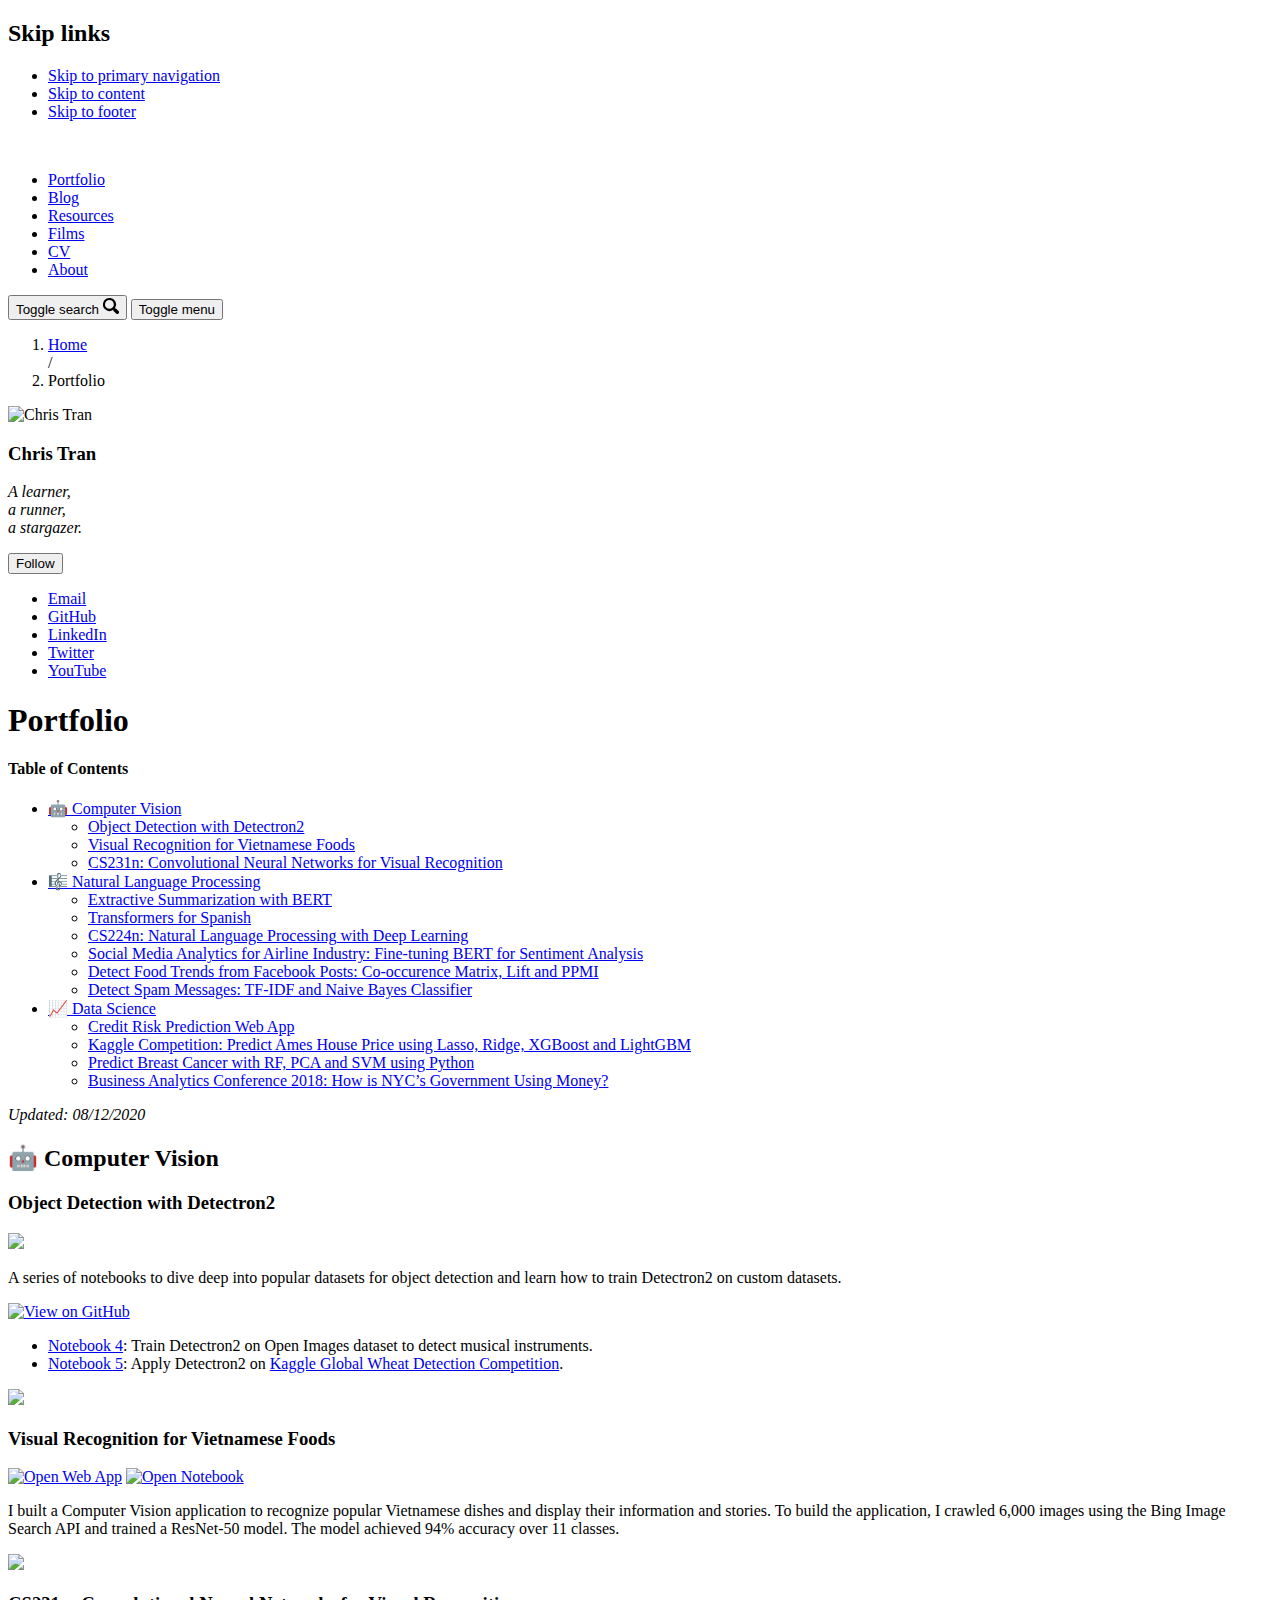
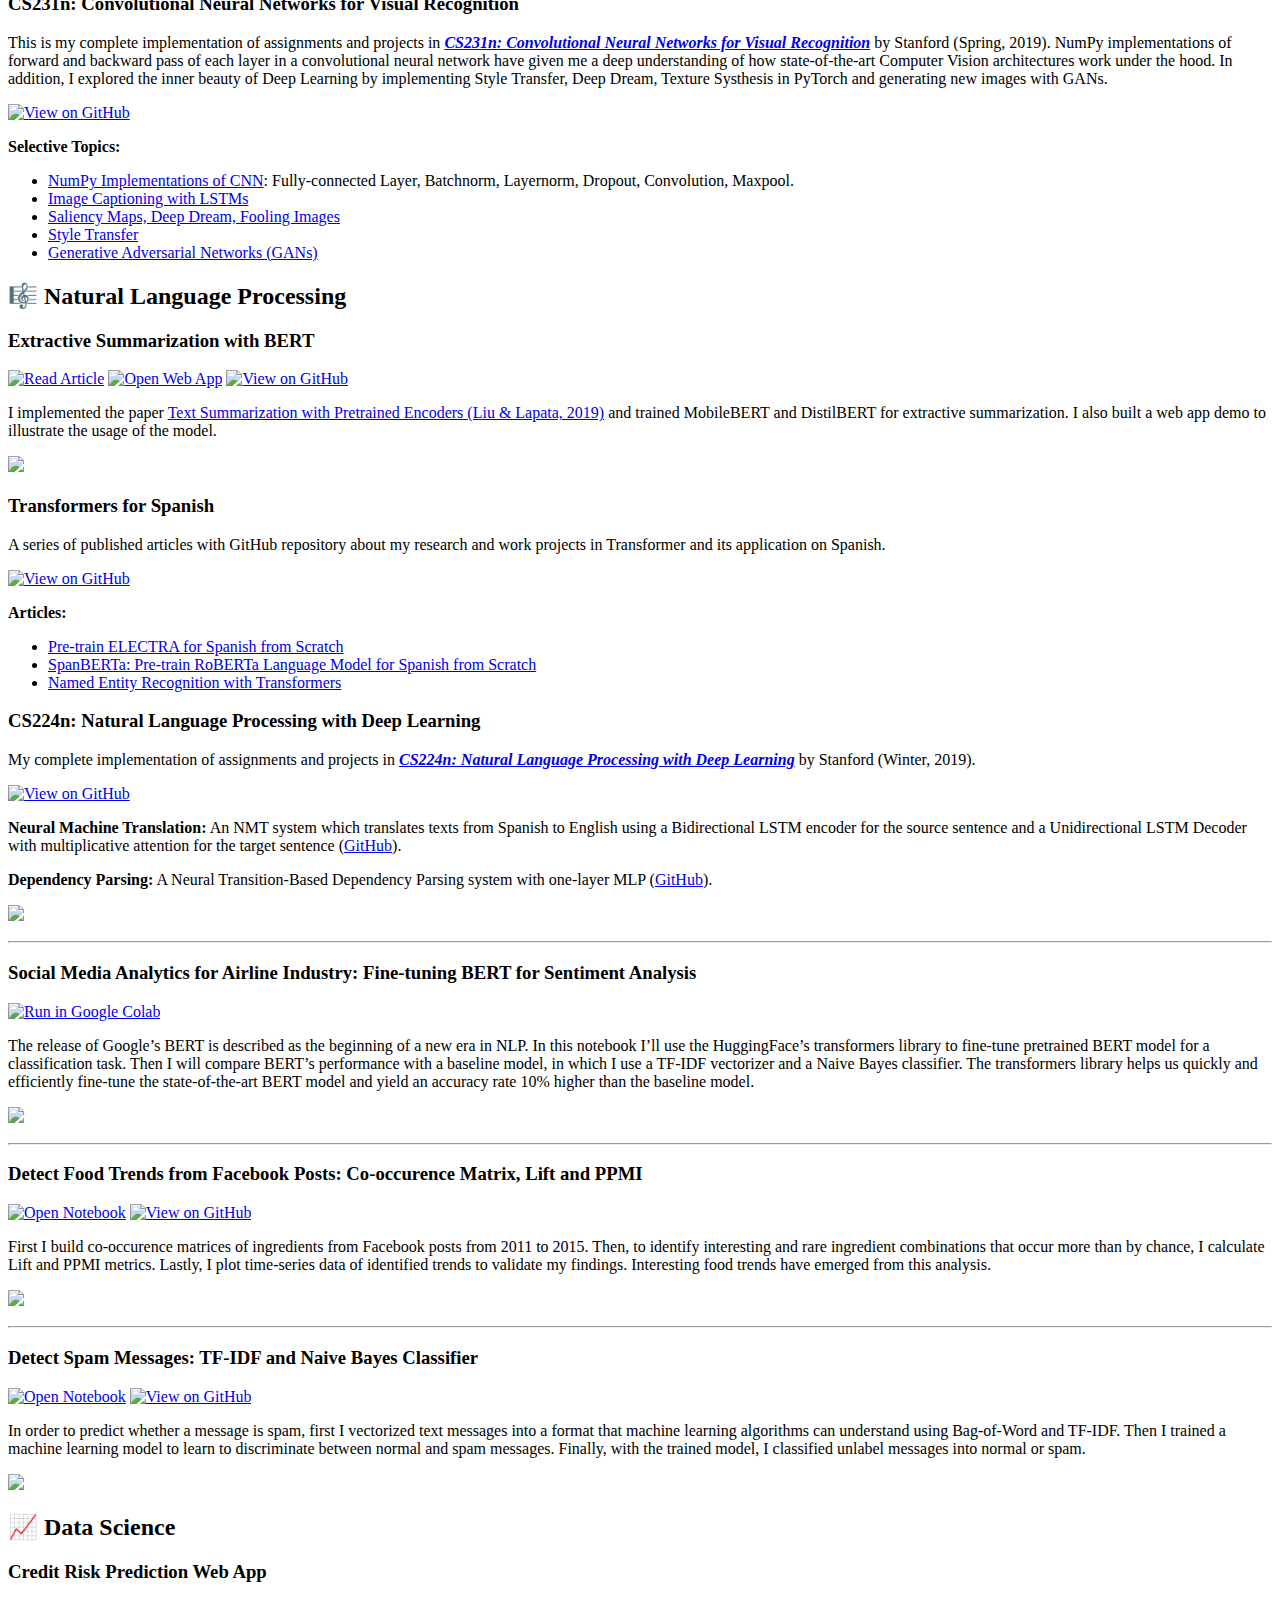
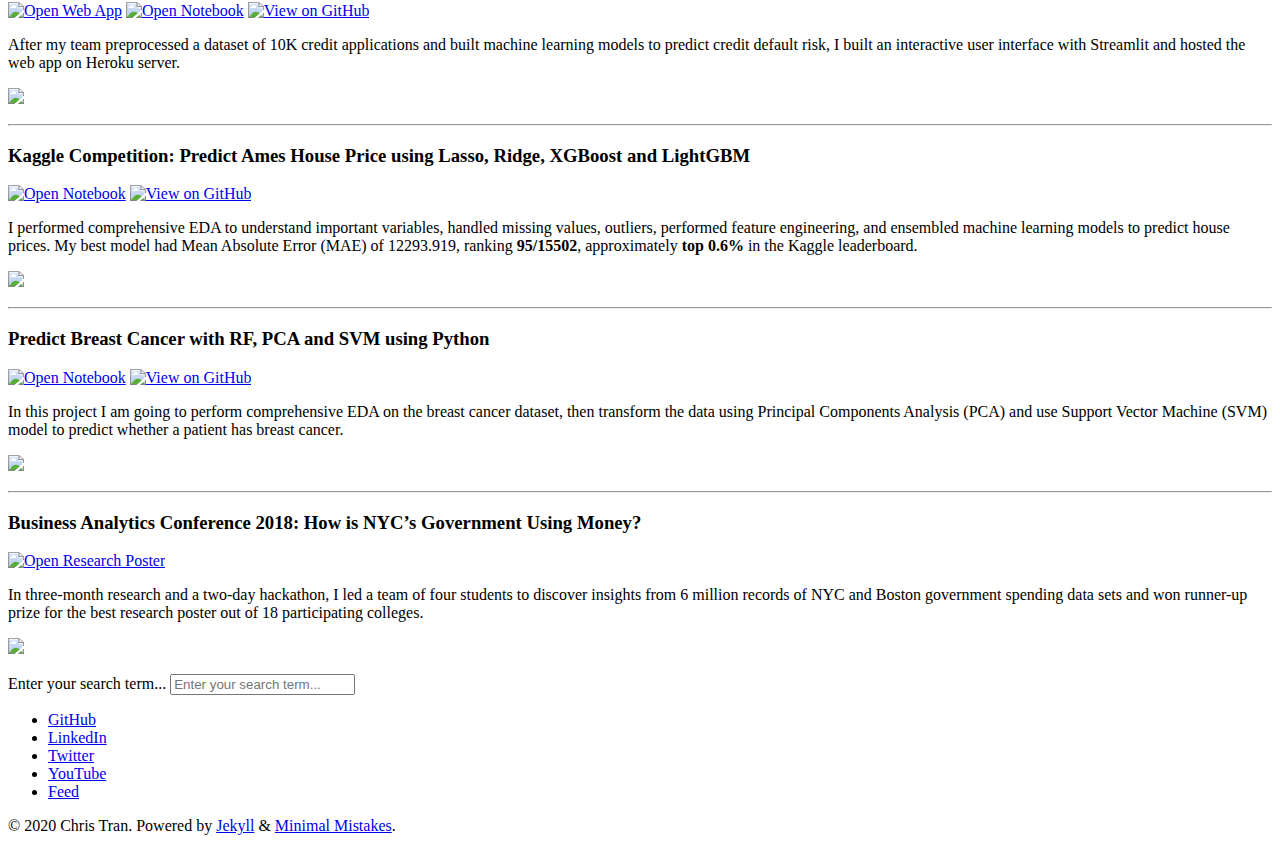
==== index2.html @ 5629b126 "adjust info" ====
<!doctype html>
<!--
  Minimal Mistakes Jekyll Theme 4.17.2 by Michael Rose
  Copyright 2013-2019 Michael Rose - mademistakes.com | @mmistakes
  Free for personal and commercial use under the MIT license
  https://github.com/mmistakes/minimal-mistakes/blob/master/LICENSE
-->
<html lang="en" class="no-js">
  <head>
    <meta charset="utf-8">

<!-- begin _includes/seo.html --><title>Portfolio - Chris Tran</title>
<meta name="description" content="Chris Tran’s Portfolio ">


  <meta name="author" content="Chris Tran">


<meta property="og:type" content="website">
<meta property="og:locale" content="en_US">
<meta property="og:site_name" content="Chris Tran">
<meta property="og:title" content="Portfolio">
<meta property="og:url" content="https://chriskhanhtran.github.io/portfolio/">


  <meta property="og:description" content="Chris Tran’s Portfolio ">



  <meta property="og:image" content="https://images.unsplash.com/photo-1484417894907-623942c8ee29?ixlib=rb-1.2.1&amp;ixid=eyJhcHBfaWQiOjEyMDd9&amp;auto=format&amp;fit=crop&amp;w=1489&amp;q=80">









  

  


<link rel="canonical" href="https://chriskhanhtran.github.io/portfolio/">




<script type="application/ld+json">
  {
    "@context": "https://schema.org",
    
      "@type": "Person",
      "name": "Chris Tran",
      "url": "https://chriskhanhtran.github.io/"
    
  }
</script>


  <meta name="google-site-verification" content="v4DTrYOO1JCGDyFYkTQANpSTh5i19K2Fqjm5DurJj9w" />





<!-- end _includes/seo.html -->


<link href="/feed.xml" type="application/atom+xml" rel="alternate" title="Chris Tran Feed">

<!-- https://t.co/dKP3o1e -->
<meta name="viewport" content="width=device-width, initial-scale=1.0">

<script>
  document.documentElement.className = document.documentElement.className.replace(/\bno-js\b/g, '') + ' js ';
</script>

<!-- For all browsers -->
<link rel="stylesheet" href="/assets/css/main.css">

<!--[if IE]>
  <style>
    /* old IE unsupported flexbox fixes */
    .greedy-nav .site-title {
      padding-right: 3em;
    }
    .greedy-nav button {
      position: absolute;
      top: 0;
      right: 0;
      height: 100%;
    }
  </style>
<![endif]-->



    <!-- start custom head snippets -->

<!-- insert favicons. use https://realfavicongenerator.net/ -->
<link rel="apple-touch-icon" sizes="76x76" href="/apple-touch-icon.png">
<link rel="icon" type="image/png" sizes="32x32" href="/favicon-32x32.png">
<link rel="icon" type="image/png" sizes="16x16" href="/favicon-16x16.png">
<link rel="manifest" href="/site.webmanifest">
<link rel="mask-icon" href="/safari-pinned-tab.svg" color="#5bbad5">
<meta name="msapplication-TileColor" content="#2b5797">
<meta name="theme-color" content="#ffffff">

<!-- Download Google Fonts -->
<link href="https://fonts.googleapis.com/css?family=EB+Garamond:400,400i,500,500i,700,700i&display=swap" rel="stylesheet">
<link href="https://fonts.googleapis.com/css?family=Source+Sans+Pro:400,400i,700,700i&display=swap" rel="stylesheet">

<!-- end custom head snippets -->



  </head>

  <body class="layout--single">
    <nav class="skip-links">
  <h2 class="screen-reader-text">Skip links</h2>
  <ul>
    <li><a href="#site-nav" class="screen-reader-shortcut">Skip to primary navigation</a></li>
    <li><a href="#main" class="screen-reader-shortcut">Skip to content</a></li>
    <li><a href="#footer" class="screen-reader-shortcut">Skip to footer</a></li>
  </ul>
</nav>

    <!--[if lt IE 9]>
<div class="notice--danger align-center" style="margin: 0;">You are using an <strong>outdated</strong> browser. Please <a href="https://browsehappy.com/">upgrade your browser</a> to improve your experience.</div>
<![endif]-->

    

<div class="masthead">
  <div class="masthead__inner-wrap">
    <div class="masthead__menu">
      <nav id="site-nav" class="greedy-nav">
        
          <a class="site-logo" href="/"><img src="/assets/images/logo-707x200.png" alt=""></a>
        
        <a class="site-title" href="/">
           
          
        </a>
        <ul class="visible-links"><li class="masthead__menu-item">
              <a href="/portfolio/" >Portfolio</a>
            </li><li class="masthead__menu-item">
              <a href="/posts/" >Blog</a>
            </li><li class="masthead__menu-item">
              <a href="/resources/" >Resources</a>
            </li><li class="masthead__menu-item">
              <a href="/films/" >Films</a>
            </li><li class="masthead__menu-item">
              <a href="/cv/" >CV</a>
            </li><li class="masthead__menu-item">
              <a href="/about/" >About</a>
            </li></ul>
        
        <button class="search__toggle" type="button">
          <span class="visually-hidden">Toggle search</span>
          <svg class="icon" width="16" height="16" xmlns="http://www.w3.org/2000/svg" viewBox="0 0 15.99 16">
            <path d="M15.5,13.12L13.19,10.8a1.69,1.69,0,0,0-1.28-.55l-0.06-.06A6.5,6.5,0,0,0,5.77,0,6.5,6.5,0,0,0,2.46,11.59a6.47,6.47,0,0,0,7.74.26l0.05,0.05a1.65,1.65,0,0,0,.5,1.24l2.38,2.38A1.68,1.68,0,0,0,15.5,13.12ZM6.4,2A4.41,4.41,0,1,1,2,6.4,4.43,4.43,0,0,1,6.4,2Z" transform="translate(-.01)"></path>
          </svg>
        </button>
        
        <button class="greedy-nav__toggle hidden" type="button">
          <span class="visually-hidden">Toggle menu</span>
          <div class="navicon"></div>
        </button>
        <ul class="hidden-links hidden"></ul>
      </nav>
    </div>
  </div>
</div>


    <div class="initial-content">
      


  
    



<nav class="breadcrumbs">
  <ol itemscope itemtype="https://schema.org/BreadcrumbList">
    
    
    
      
        <li itemprop="itemListElement" itemscope itemtype="https://schema.org/ListItem">
          <a href="https://chriskhanhtran.github.io/" itemprop="item"><span itemprop="name">Home</span></a>
          <meta itemprop="position" content="1" />
        </li>
        <span class="sep">/</span>
      
      
        <li class="current">Portfolio</li>
      
    
  </ol>
</nav>

  


<div id="main" role="main">
  
  <div class="sidebar sticky">
  


<div itemscope itemtype="https://schema.org/Person">

  
    <div class="author__avatar">
      

      
        <img src="/assets/images/profile-photo.png" alt="Chris Tran" itemprop="image">
      
    </div>
  

  <div class="author__content">
    
      <h3 class="author__name" itemprop="name">Chris Tran</h3>
    
    
      <div class="author__bio" itemprop="description">
        <p><i>A learner,<br />a runner,<br /> a stargazer.</i></p>

      </div>
    
  </div>

  <div class="author__urls-wrapper">
    <button class="btn btn--inverse">Follow</button>
    <ul class="author__urls social-icons">
      

      
        
          
            <li><a href="mailto:tranduckhanh96@gmail.com" rel="nofollow noopener noreferrer"><i class="fas fa-fw fa-envelope-square" aria-hidden="true"></i> Email</a></li>
          
        
          
            <li><a href="https://github.com/chriskhanhtran" rel="nofollow noopener noreferrer"><i class="fab fa-fw fa-github" aria-hidden="true"></i> GitHub</a></li>
          
        
          
            <li><a href="https://www.linkedin.com/in/chriskhanhtran/" rel="nofollow noopener noreferrer"><i class="fab fa-fw fa-linkedin" aria-hidden="true"></i> LinkedIn</a></li>
          
        
          
            <li><a href="https://twitter.com/chriskhanhtran" rel="nofollow noopener noreferrer"><i class="fab fa-fw fa-twitter-square" aria-hidden="true"></i> Twitter</a></li>
          
        
          
            <li><a href="https://www.youtube.com/channel/UCo8okHIdSppn_idUVuuebhg" rel="nofollow noopener noreferrer"><i class="fab fa-fw fa-youtube" aria-hidden="true"></i> YouTube</a></li>
          
        
      

      

      

      

      

      

      

      

      

      

      

      

      

      

      

      

      

      

      

      

      

      

      

      

      

      <!--
  <li>
    <a href="http://link-to-whatever-social-network.com/user/" itemprop="sameAs" rel="nofollow noopener noreferrer">
      <i class="fas fa-fw" aria-hidden="true"></i> Custom Social Profile Link
    </a>
  </li>
-->
    </ul>
  </div>
</div>

  
  </div>


  <article class="page" itemscope itemtype="https://schema.org/CreativeWork">
    <meta itemprop="headline" content="Portfolio">
    
    
    

    <div class="page__inner-wrap">
      
        <header>
          <h1 id="page-title" class="page__title" itemprop="headline">Portfolio
</h1>
          
        </header>
      

      <section class="page__content" itemprop="text">
        
          <aside class="sidebar__right ">
            <nav class="toc">
              <header><h4 class="nav__title"><i class="fas fa-bookmark"></i> Table of Contents</h4></header>
              <ul class="toc__menu">
  <li><a href="#-computer-vision">🤖 Computer Vision</a>
    <ul>
      <li><a href="#object-detection-with-detectron2">Object Detection with Detectron2</a></li>
      <li><a href="#visual-recognition-for-vietnamese-foods">Visual Recognition for Vietnamese Foods</a></li>
      <li><a href="#cs231n-convolutional-neural-networks-for-visual-recognition">CS231n: Convolutional Neural Networks for Visual Recognition</a></li>
    </ul>
  </li>
  <li><a href="#-natural-language-processing">🎼 Natural Language Processing</a>
    <ul>
      <li><a href="#extractive-summarization-with-bert">Extractive Summarization with BERT</a></li>
      <li><a href="#transformers-for-spanish">Transformers for Spanish</a></li>
      <li><a href="#cs224n-natural-language-processing-with-deep-learning">CS224n: Natural Language Processing with Deep Learning</a></li>
      <li><a href="#social-media-analytics-for-airline-industry-fine-tuning-bert-for-sentiment-analysis">Social Media Analytics for Airline Industry: Fine-tuning BERT for Sentiment Analysis</a></li>
      <li><a href="#detect-food-trends-from-facebook-posts-co-occurence-matrix-lift-and-ppmi">Detect Food Trends from Facebook Posts: Co-occurence Matrix, Lift and PPMI</a></li>
      <li><a href="#detect-spam-messages-tf-idf-and-naive-bayes-classifier">Detect Spam Messages: TF-IDF and Naive Bayes Classifier</a></li>
    </ul>
  </li>
  <li><a href="#-data-science">📈 Data Science</a>
    <ul>
      <li><a href="#credit-risk-prediction-web-app">Credit Risk Prediction Web App</a></li>
      <li><a href="#kaggle-competition-predict-ames-house-price-using-lasso-ridge-xgboost-and-lightgbm">Kaggle Competition: Predict Ames House Price using Lasso, Ridge, XGBoost and LightGBM</a></li>
      <li><a href="#predict-breast-cancer-with-rf-pca-and-svm-using-python">Predict Breast Cancer with RF, PCA and SVM using Python</a></li>
      <li><a href="#business-analytics-conference-2018-how-is-nycs-government-using-money">Business Analytics Conference 2018: How is NYC’s Government Using Money?</a></li>
    </ul>
  </li>
</ul>

            </nav>
          </aside>
        
        <p><em>Updated: 08/12/2020</em></p>

<h2 id="-computer-vision">🤖 Computer Vision</h2>
<h3 id="object-detection-with-detectron2">Object Detection with Detectron2</h3>

<p><img src="https://dl.fbaipublicfiles.com/detectron2/Detectron2-Logo-Horz.png" width="200" /></p>

<p>A series of notebooks to dive deep into popular datasets for object detection and learn how to train Detectron2 on custom datasets.</p>

<p><a href="https://github.com/chriskhanhtran/object-detection-detectron2"><img src="https://img.shields.io/badge/GitHub-View_on_GitHub-blue?logo=GitHub" alt="View on GitHub" /></a></p>

<ul>
  <li><a href="https://github.com/chriskhanhtran/object-detection-detectron2/blob/master/04-train-big.ipynb">Notebook 4</a>: Train Detectron2 on Open Images dataset to detect musical instruments.</li>
  <li><a href="https://github.com/chriskhanhtran/object-detection-detectron2/blob/master/05-kaggle-global-wheat-detection.ipynb">Notebook 5</a>: Apply Detectron2 on <a href="https://www.kaggle.com/c/global-wheat-detection">Kaggle Global Wheat Detection Competition</a>.</li>
</ul>

<p><img src="https://raw.githubusercontent.com/chriskhanhtran/object-detection-detectron2/master/images/output_04.png" width="580" class="align-center" /></p>

<h3 id="visual-recognition-for-vietnamese-foods">Visual Recognition for Vietnamese Foods</h3>

<p><a href="https://vietnamese-food.herokuapp.com/"><img src="https://img.shields.io/badge/Heroku-Open_Web_App-blue?logo=Heroku" alt="Open Web App" /></a>
<a href="https://chriskhanhtran.github.io/posts/vn-food-classifier/"><img src="https://img.shields.io/badge/Jupyter-Open_Notebook-blue?logo=Jupyter" alt="Open Notebook" /></a></p>

<p>I built a Computer Vision application to recognize popular Vietnamese dishes and display their information and stories. To build the application, I crawled 6,000 images using the Bing Image Search API and trained a ResNet-50 model. The model achieved 94% accuracy over 11 classes.</p>

<p><img src="https://github.com/chriskhanhtran/vn-food-app/blob/master/img/vn-food-app.gif?raw=true" width="580" class="align-center" /></p>

<h3 id="cs231n-convolutional-neural-networks-for-visual-recognition">CS231n: Convolutional Neural Networks for Visual Recognition</h3>

<p>This is my complete implementation of assignments and projects in <a href="http://cs231n.stanford.edu/"><strong><em>CS231n: Convolutional Neural Networks for Visual Recognition</em></strong></a> by Stanford (Spring, 2019). NumPy implementations of forward and backward pass of each layer in a convolutional neural network have given me a deep understanding of how state-of-the-art Computer Vision architectures work under the hood. In addition, I explored the inner beauty of Deep Learning by implementing Style Transfer, Deep Dream, Texture Systhesis in PyTorch and generating new images with GANs.</p>

<p><a href="https://github.com/chriskhanhtran/CS231n-CV"><img src="https://img.shields.io/badge/GitHub-View_on_GitHub-blue?logo=GitHub" alt="View on GitHub" /></a></p>

<p><strong>Selective Topics:</strong></p>
<ul>
  <li><a href="https://github.com/chriskhanhtran/CS231n-CV/blob/master/assignment2/cs231n/layers.py">NumPy Implementations of CNN</a>: Fully-connected Layer, Batchnorm, Layernorm, Dropout, Convolution, Maxpool.</li>
  <li><a href="https://github.com/chriskhanhtran/CS231n-CV/blob/master/assignment3/LSTM_Captioning.ipynb">Image Captioning with LSTMs</a></li>
  <li><a href="https://github.com/chriskhanhtran/CS231n-CV/blob/master/assignment3/NetworkVisualization-PyTorch.ipynb">Saliency Maps, Deep Dream, Fooling Images</a></li>
  <li><a href="https://github.com/chriskhanhtran/CS231n-CV/blob/master/assignment3/StyleTransfer-PyTorch.ipynb">Style Transfer</a></li>
  <li><a href="https://github.com/chriskhanhtran/CS231n-CV/blob/master/assignment3/Generative_Adversarial_Networks_PyTorch.ipynb">Generative Adversarial Networks (GANs)</a></li>
</ul>

<h2 id="-natural-language-processing">🎼 Natural Language Processing</h2>
<h3 id="extractive-summarization-with-bert">Extractive Summarization with BERT</h3>
<p><a href="https://chriskhanhtran.github.io/posts/extractive-summarization-with-bert/"><img src="https://img.shields.io/badge/GitHub-Read_Article-blue?logo=GitHub" alt="Read Article" /></a>
<a href="https://extractive-summarization.herokuapp.com/"><img src="https://img.shields.io/badge/Heroku-Open_Web_App-blue?logo=Heroku" alt="Open Web App" /></a>
<a href="https://github.com/chriskhanhtran/bert-extractive-summarization"><img src="https://img.shields.io/badge/GitHub-View_on_GitHub-blue?logo=GitHub" alt="View on GitHub" /></a></p>

<p>I implemented the paper <a href="https://arxiv.org/abs/1908.08345">Text Summarization with Pretrained Encoders (Liu &amp; Lapata, 2019)</a> and trained MobileBERT and DistilBERT for extractive summarization. I also built a web app demo to illustrate the usage of the model.</p>

<p><img src="https://github.com/chriskhanhtran/minimal-portfolio/raw/master/images/bertsum.gif?raw=true" class="align-center" /></p>

<h3 id="transformers-for-spanish">Transformers for Spanish</h3>
<p>A series of published articles with GitHub repository about my research and work projects in Transformer and its application on Spanish.</p>

<p><a href="https://github.com/chriskhanhtran/spanish-bert"><img src="https://img.shields.io/badge/GitHub-View_on_GitHub-blue?logo=GitHub" alt="View on GitHub" /></a></p>

<p><strong>Articles:</strong></p>
<ul>
  <li><a href="https://chriskhanhtran.github.io/posts/electra-spanish/">Pre-train ELECTRA for Spanish from Scratch</a></li>
  <li><a href="https://chriskhanhtran.github.io/posts/named-entity-recognition-with-transformers/">SpanBERTa: Pre-train RoBERTa Language Model for Spanish from Scratch</a></li>
  <li><a href="https://chriskhanhtran.github.io/posts/spanberta-bert-for-spanish-from-scratch/">Named Entity Recognition with Transformers</a></li>
</ul>

<h3 id="cs224n-natural-language-processing-with-deep-learning">CS224n: Natural Language Processing with Deep Learning</h3>
<p>My complete implementation of assignments and projects in <a href="http://web.stanford.edu/class/cs224n/"><strong><em>CS224n: Natural Language Processing with Deep Learning</em></strong></a> by Stanford (Winter, 2019).</p>

<p><a href="https://github.com/chriskhanhtran/CS224n-NLP-Solutions/tree/master/assignments/"><img src="https://img.shields.io/badge/GitHub-View_on_GitHub-blue?logo=GitHub" alt="View on GitHub" /></a></p>

<p><strong>Neural Machine Translation:</strong> An NMT system which translates texts from Spanish to English using a Bidirectional LSTM encoder for the source sentence and a Unidirectional LSTM Decoder with multiplicative attention for the target sentence (<a href="https://github.com/chriskhanhtran/CS224n-NLP-Solutions/tree/master/assignments/">GitHub</a>).</p>

<p><strong>Dependency Parsing:</strong> A Neural Transition-Based Dependency Parsing system with one-layer MLP (<a href="https://github.com/chriskhanhtran/CS224n-NLP-Assignments/tree/master/assignments/a3">GitHub</a>).</p>

<p><img src="https://chriskhanhtran.github.io/minimal-portfolio/images/nlp.png" width="580" class="align-center" /></p>

<hr />
<h3 id="social-media-analytics-for-airline-industry-fine-tuning-bert-for-sentiment-analysis">Social Media Analytics for Airline Industry: Fine-tuning BERT for Sentiment Analysis</h3>

<p><a href="https://colab.research.google.com/drive/1f32gj5IYIyFipoINiC8P3DvKat-WWLUK"><img src="https://img.shields.io/badge/Colab-Run_in_Google_Colab-blue?logo=Google&amp;logoColor=FDBA18" alt="Run in Google Colab" /></a></p>

<p>The release of Google’s BERT is described as the beginning of a new era in NLP. In this notebook I’ll use the HuggingFace’s transformers library to fine-tune pretrained BERT model for a classification task. Then I will compare BERT’s performance with a baseline model, in which I use a TF-IDF vectorizer and a Naive Bayes classifier. The transformers library helps us quickly and efficiently fine-tune the state-of-the-art BERT model and yield an accuracy rate 10% higher than the baseline model.</p>

<p><img src="https://raw.githubusercontent.com/chriskhanhtran/minimal-portfolio/master/images/finetuning-bert.png" width="580" class="align-center" /></p>

<hr />
<h3 id="detect-food-trends-from-facebook-posts-co-occurence-matrix-lift-and-ppmi">Detect Food Trends from Facebook Posts: Co-occurence Matrix, Lift and PPMI</h3>

<p><a href="https://chriskhanhtran.github.io/minimal-portfolio/projects/detect-food-trends-facebook.html"><img src="https://img.shields.io/badge/Jupyter-Open_Notebook-blue?logo=Jupyter" alt="Open Notebook" /></a>
<a href="https://github.com/chriskhanhtran/facebook-detect-food-trends"><img src="https://img.shields.io/badge/GitHub-View_on_GitHub-blue?logo=GitHub" alt="View on GitHub" /></a></p>

<p>First I build co-occurence matrices of ingredients from Facebook posts from 2011 to 2015. Then, to identify interesting and rare ingredient combinations that occur more than by chance, I calculate Lift and PPMI metrics. Lastly, I plot time-series data of identified trends to validate my findings. Interesting food trends have emerged from this analysis.</p>

<p><img src="https://chriskhanhtran.github.io/minimal-portfolio/images/fb-food-trends.png" width="580" class="align-center" /></p>

<hr />
<h3 id="detect-spam-messages-tf-idf-and-naive-bayes-classifier">Detect Spam Messages: TF-IDF and Naive Bayes Classifier</h3>

<p><a href="https://chriskhanhtran.github.io/minimal-portfolio/projects/detect-spam-nlp.html"><img src="https://img.shields.io/badge/Jupyter-Open_Notebook-blue?logo=Jupyter" alt="Open Notebook" /></a>
<a href="https://github.com/chriskhanhtran/detect-spam-messages-nlp/blob/master/detect-spam-nlp.ipynb"><img src="https://img.shields.io/badge/GitHub-View_on_GitHub-blue?logo=GitHub" alt="View on GitHub" /></a></p>

<p>In order to predict whether a message is spam, first I vectorized text messages into a format that machine learning algorithms can understand using Bag-of-Word and TF-IDF. Then I trained a machine learning model to learn to discriminate between normal and spam messages. Finally, with the trained model, I classified unlabel messages into normal or spam.</p>

<p><img src="https://chriskhanhtran.github.io/minimal-portfolio/images/detect-spam-nlp.png" width="580" class="align-center" /></p>

<h2 id="-data-science">📈 Data Science</h2>
<h3 id="credit-risk-prediction-web-app">Credit Risk Prediction Web App</h3>

<p><a href="http://credit-risk.herokuapp.com/"><img src="https://img.shields.io/badge/Heroku-Open_Web_App-blue?logo=Heroku" alt="Open Web App" /></a>
<a href="https://github.com/chriskhanhtran/credit-risk-prediction/blob/master/documents/Notebook.ipynb"><img src="https://img.shields.io/badge/Jupyter-Open_Notebook-blue?logo=Jupyter" alt="Open Notebook" /></a>
<a href="https://github.com/chriskhanhtran/credit-risk-prediction"><img src="https://img.shields.io/badge/GitHub-View_on_GitHub-blue?logo=GitHub" alt="View on GitHub" /></a></p>

<p>After my team preprocessed a dataset of 10K credit applications and built machine learning models to predict credit default risk, I built an interactive user interface with Streamlit and hosted the web app on Heroku server.</p>

<p><img src="https://chriskhanhtran.github.io/minimal-portfolio/images/credit-risk-webapp.png" width="580" class="align-center" /></p>

<hr />
<h3 id="kaggle-competition-predict-ames-house-price-using-lasso-ridge-xgboost-and-lightgbm">Kaggle Competition: Predict Ames House Price using Lasso, Ridge, XGBoost and LightGBM</h3>

<p><a href="https://chriskhanhtran.github.io/minimal-portfolio/projects/ames-house-price.html"><img src="https://img.shields.io/badge/Jupyter-Open_Notebook-blue?logo=Jupyter" alt="Open Notebook" /></a>
<a href="https://github.com/chriskhanhtran/kaggle-house-price/blob/master/ames-house-price.ipynb"><img src="https://img.shields.io/badge/GitHub-View_on_GitHub-blue?logo=GitHub" alt="View on GitHub" /></a></p>

<p>I performed comprehensive EDA to understand important variables, handled missing values, outliers, performed feature engineering, and ensembled machine learning models to predict house prices. My best model had Mean Absolute Error (MAE) of 12293.919, ranking <strong>95/15502</strong>, approximately <strong>top 0.6%</strong> in the Kaggle leaderboard.</p>

<p><img src="https://chriskhanhtran.github.io/assets/images/portfolio/ames-house-price.jpg" width="580" class="align-center" /></p>

<hr />
<h3 id="predict-breast-cancer-with-rf-pca-and-svm-using-python">Predict Breast Cancer with RF, PCA and SVM using Python</h3>

<p><a href="https://chriskhanhtran.github.io/minimal-portfolio/projects/breast-cancer.html"><img src="https://img.shields.io/badge/Jupyter-Open_Notebook-blue?logo=Jupyter" alt="Open Notebook" /></a>
<a href="https://github.com/chriskhanhtran/predict-breast-cancer-with-rf-pca-svm/blob/master/breast-cancer.ipynb"><img src="https://img.shields.io/badge/GitHub-View_on_GitHub-blue?logo=GitHub" alt="View on GitHub" /></a></p>

<p>In this project I am going to perform comprehensive EDA on the breast cancer dataset, then transform the data using Principal Components Analysis (PCA) and use Support Vector Machine (SVM) model to predict whether a patient has breast cancer.</p>

<p><img src="https://chriskhanhtran.github.io/minimal-portfolio/images/breast-cancer.png" width="580" class="align-center" /></p>

<hr />
<h3 id="business-analytics-conference-2018-how-is-nycs-government-using-money">Business Analytics Conference 2018: How is NYC’s Government Using Money?</h3>

<p><a href="https://chriskhanhtran.github.io/minimal-portfolio/pdf/bac2018.pdf"><img src="https://img.shields.io/badge/PDF-Open_Research_Poster-blue?logo=adobe-acrobat-reader&amp;logoColor=white" alt="Open Research Poster" /></a></p>

<p>In three-month research and a two-day hackathon, I led a team of four students to discover insights from 6 million records of NYC and Boston government spending data sets and won runner-up prize for the best research poster out of 18 participating colleges.</p>

<p><img src="https://chriskhanhtran.github.io/assets/images/portfolio/bac2018.JPG" width="580" class="align-center" /></p>

        
      </section>

      <footer class="page__meta">
        
        


        
      </footer>

      

      
    </div>

    
  </article>

  
  
</div>

    </div>

    
      <div class="search-content">
        <div class="search-content__inner-wrap"><form class="search-content__form" onkeydown="return event.key != 'Enter';">
    <label class="sr-only" for="search">
      Enter your search term...
    </label>
    <input type="search" id="search" class="search-input" tabindex="-1" placeholder="Enter your search term..." />
  </form>
  <div id="results" class="results"></div></div>

      </div>
    

    <div id="footer" class="page__footer">
      <footer>
        <!-- start custom footer snippets -->

<!-- end custom footer snippets -->
        <div class="page__footer-follow">
  <ul class="social-icons">
    

    
      
        
          <li><a href="https://github.com/chriskhanhtran" rel="nofollow noopener noreferrer"><i class="fab fa-fw fa-github" aria-hidden="true"></i> GitHub</a></li>
        
      
        
          <li><a href="https://www.linkedin.com/in/chriskhanhtran/" rel="nofollow noopener noreferrer"><i class="fab fa-fw fa-linkedin" aria-hidden="true"></i> LinkedIn</a></li>
        
      
        
          <li><a href="https://twitter.com/chriskhanhtran" rel="nofollow noopener noreferrer"><i class="fab fa-fw fa-twitter-square" aria-hidden="true"></i> Twitter</a></li>
        
      
        
          <li><a href="https://www.youtube.com/channel/UCo8okHIdSppn_idUVuuebhg" rel="nofollow noopener noreferrer"><i class="fab fa-fw fa-youtube" aria-hidden="true"></i> YouTube</a></li>
        
      
    

    <li><a href="/feed.xml"><i class="fas fa-fw fa-rss-square" aria-hidden="true"></i> Feed</a></li>
  </ul>
</div>

<div class="page__footer-copyright">&copy; 2020 Chris Tran. Powered by <a href="https://jekyllrb.com" rel="nofollow">Jekyll</a> &amp; <a href="https://mademistakes.com/work/minimal-mistakes-jekyll-theme/" rel="nofollow">Minimal Mistakes</a>.</div>

      </footer>
    </div>

    
  <script src="/assets/js/main.min.js"></script>
  <script src="https://kit.fontawesome.com/4eee35f757.js"></script>




<script src="/assets/js/lunr/lunr.min.js"></script>
<script src="/assets/js/lunr/lunr-store.js"></script>
<script src="/assets/js/lunr/lunr-en.js"></script>




  <script>
  window.ga=function(){ga.q.push(arguments)};ga.q=[];ga.l=+new Date;
  ga('create','UA-145578661-1','auto');
  ga('set', 'anonymizeIp', false);
  ga('send','pageview')
</script>
<script src="https://www.google-analytics.com/analytics.js" async></script>












  </body>
</html>
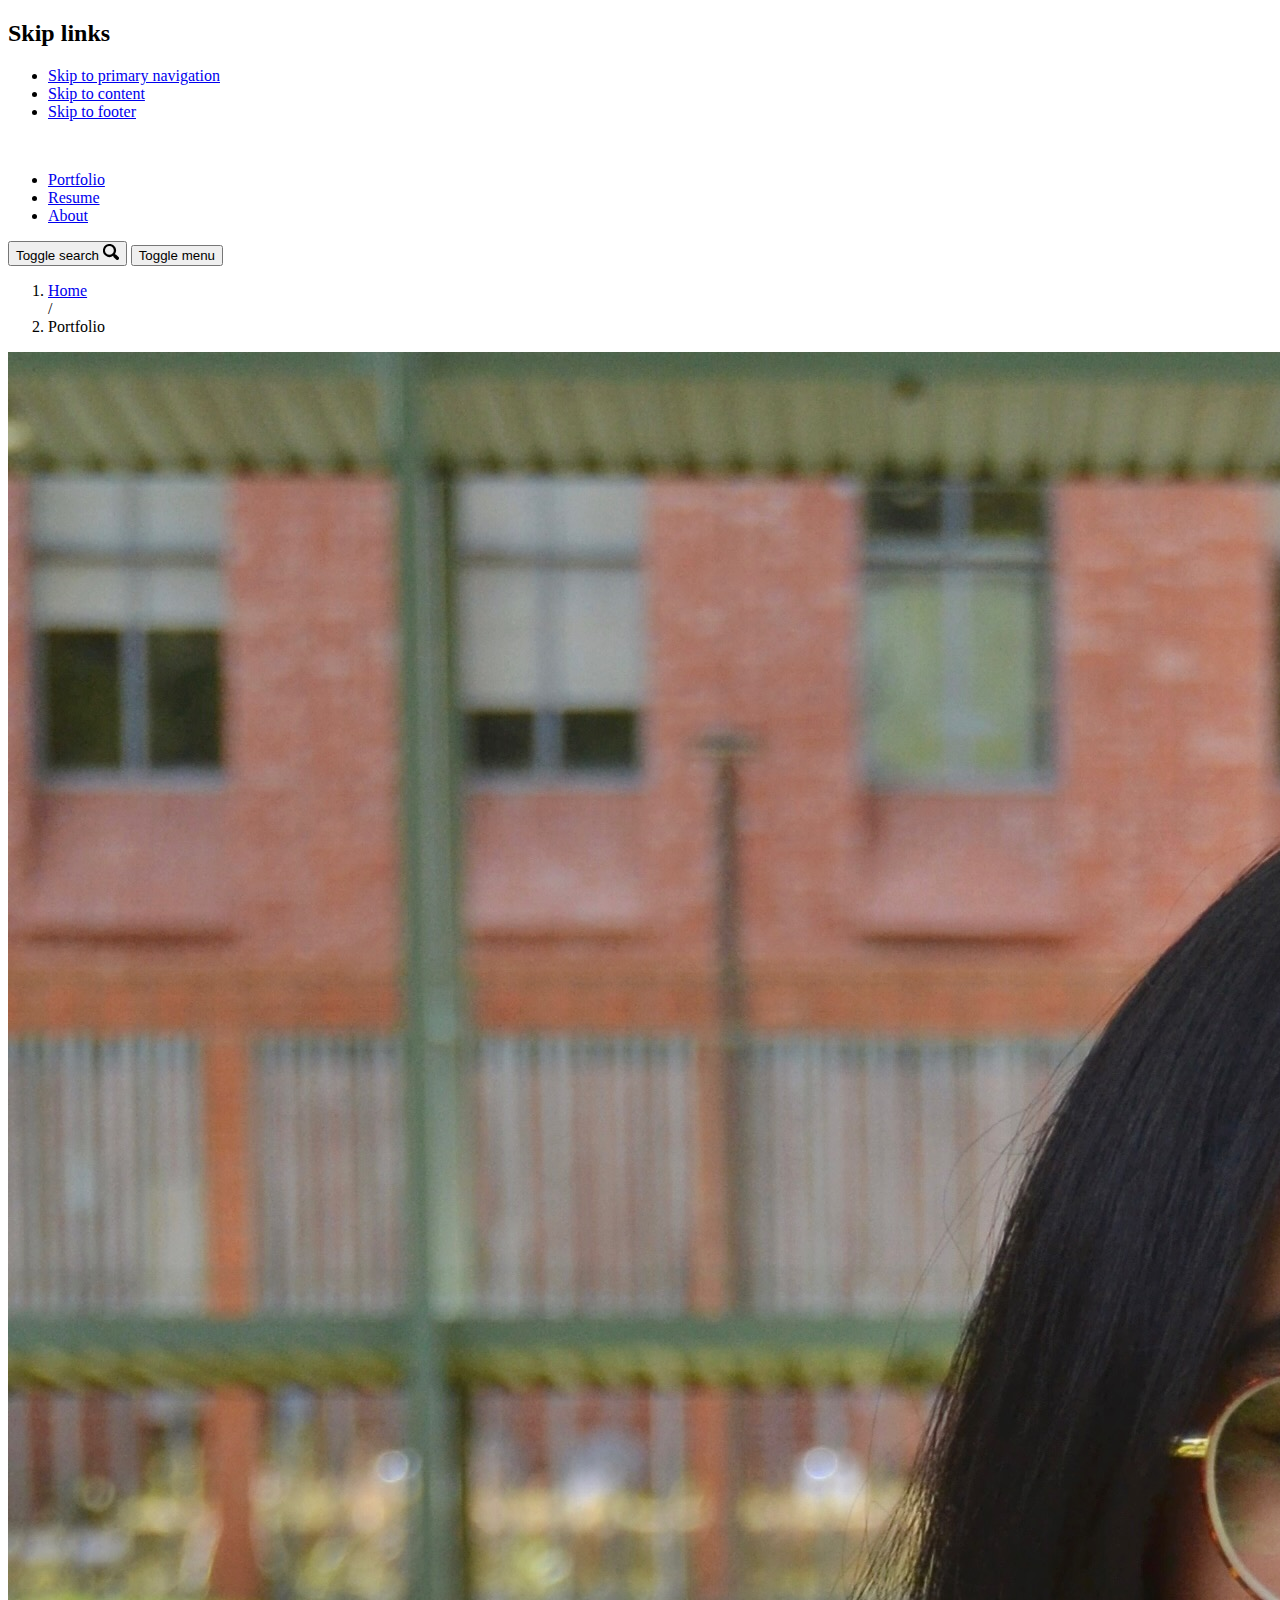
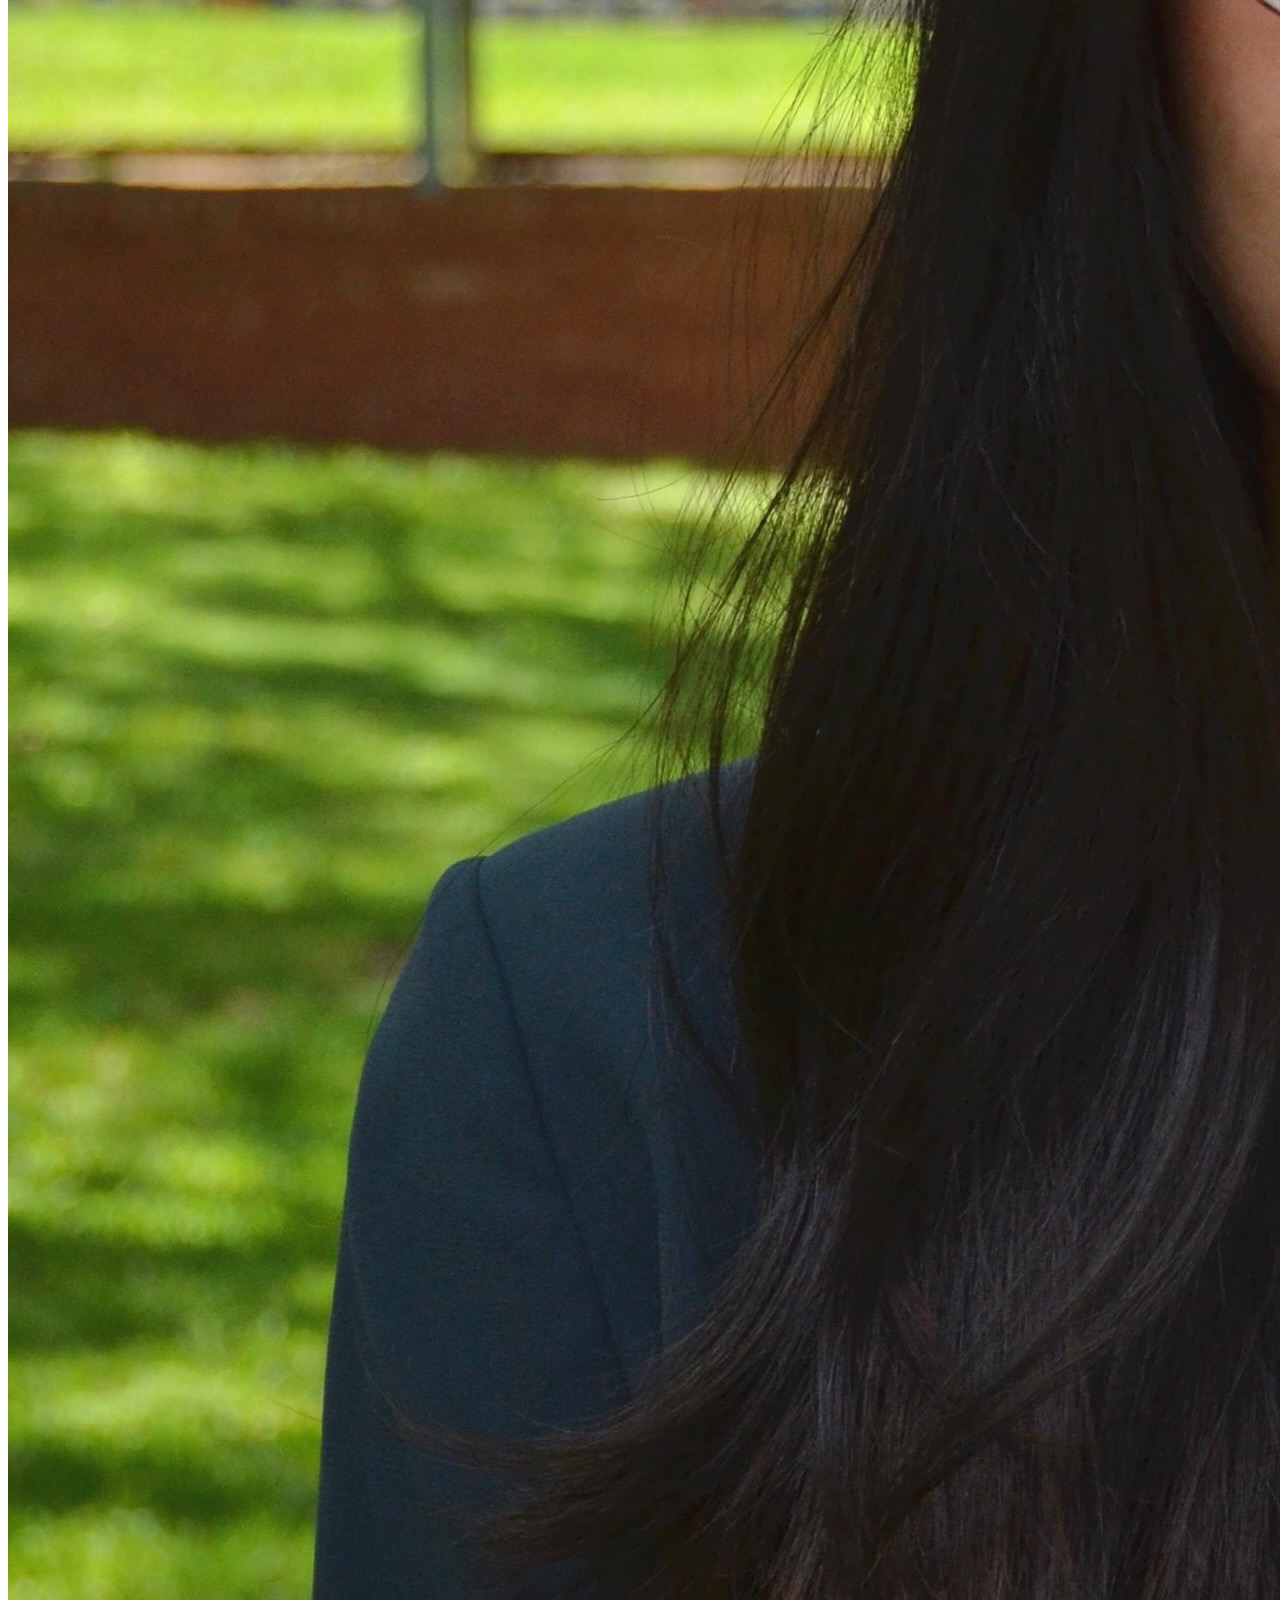
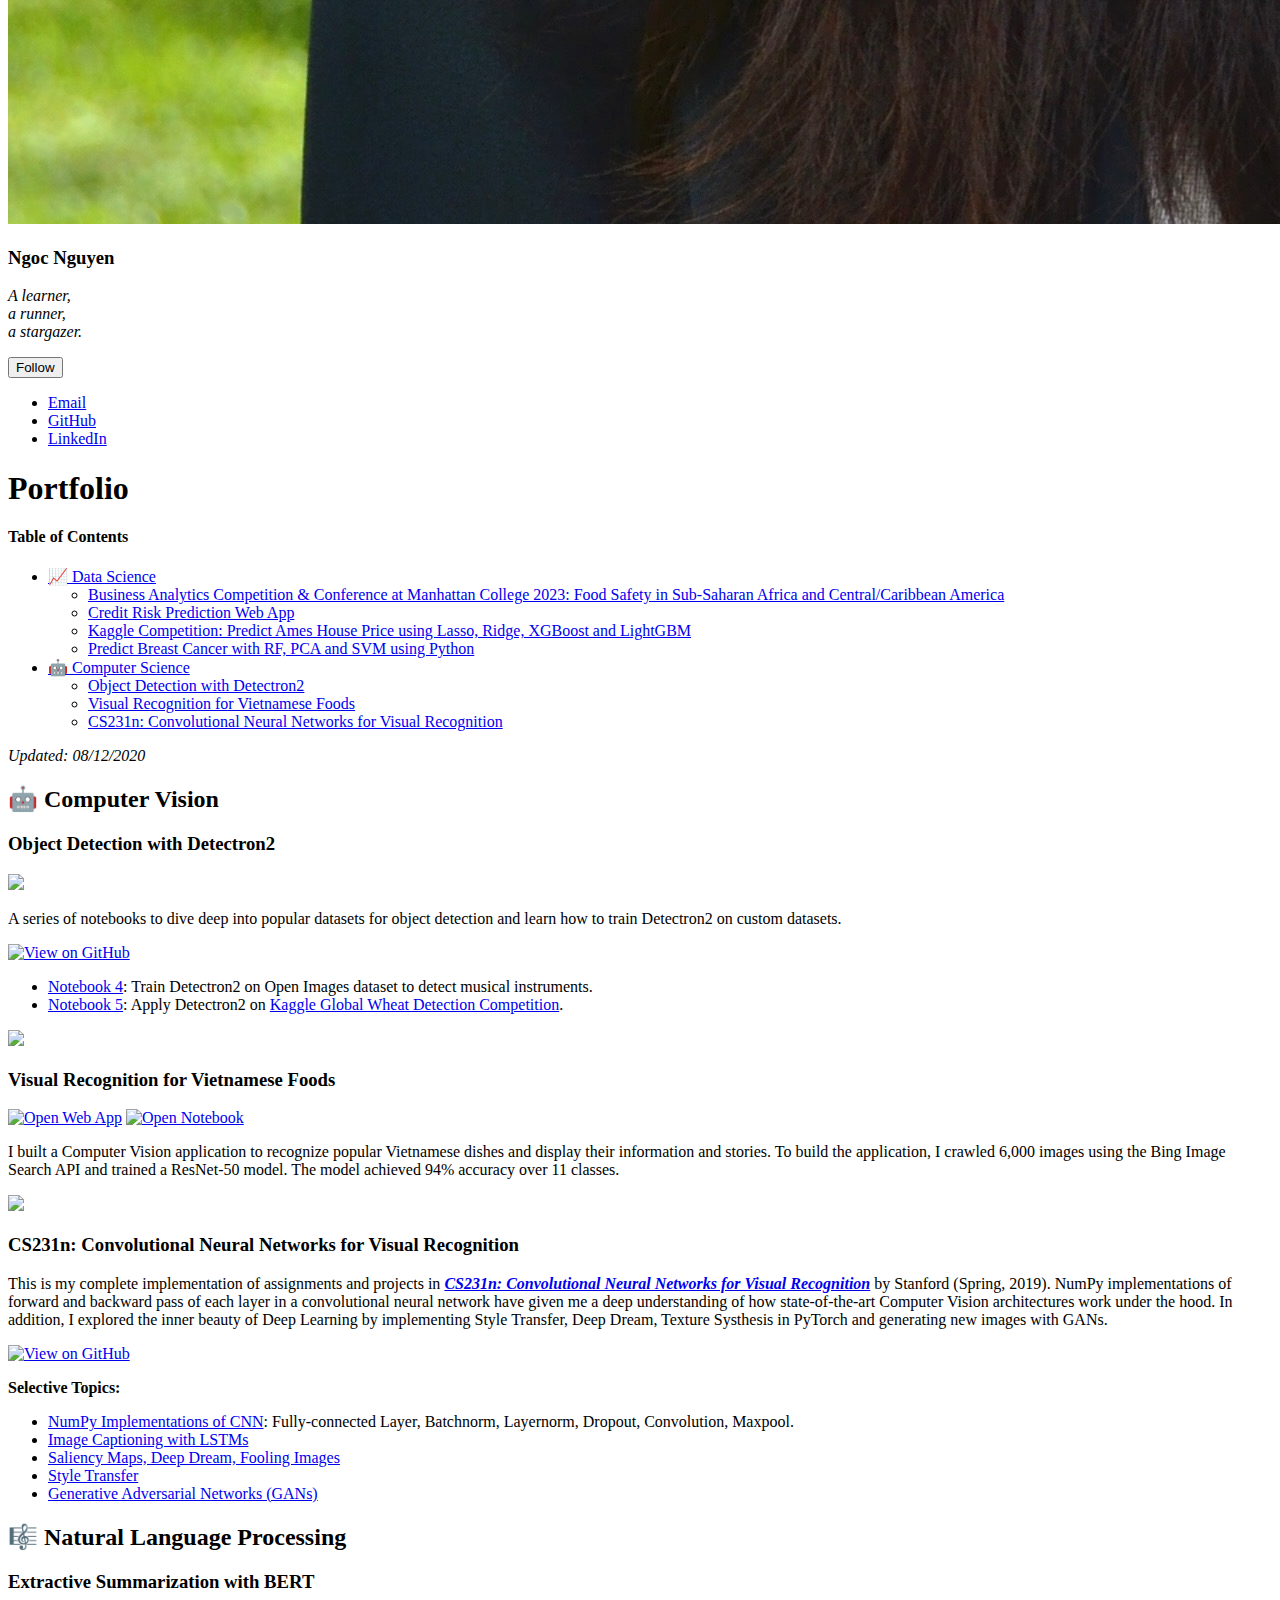
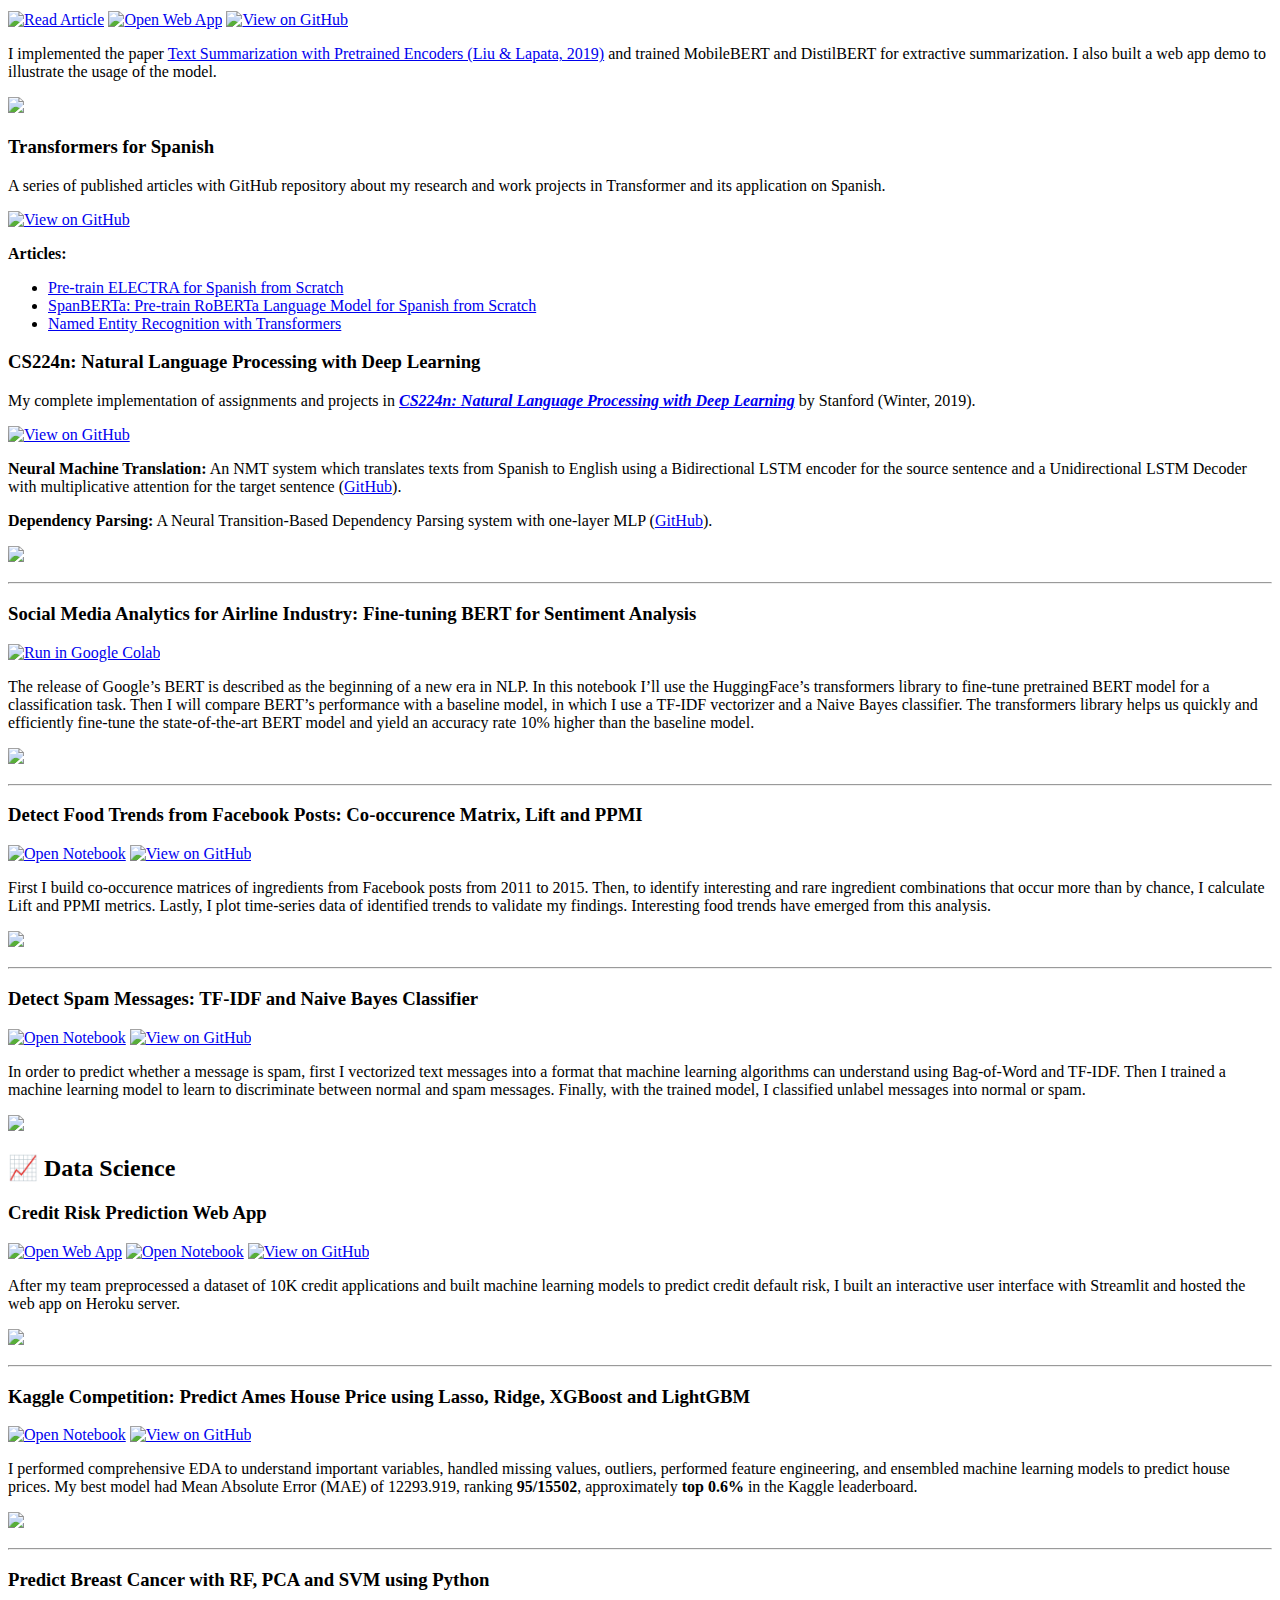
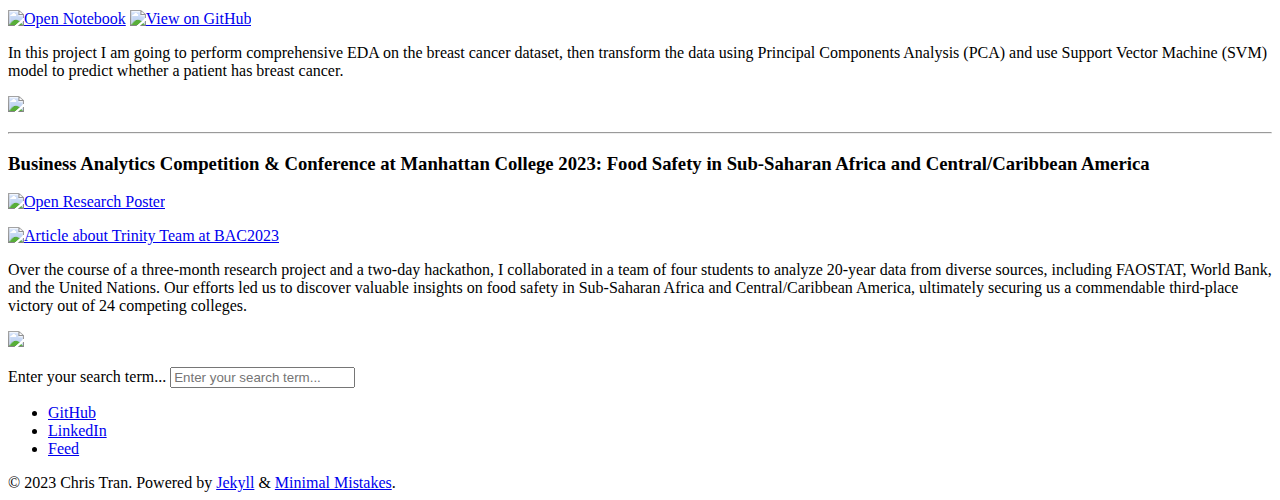
==== commit dc30e516: "update about & portfolio sections" ====
--- a/index2.html
+++ b/index2.html
@@ -9,21 +9,20 @@
   <head>
     <meta charset="utf-8">
 
-<!-- begin _includes/seo.html --><title>Portfolio - Chris Tran</title>
-<meta name="description" content="Chris Tran’s Portfolio ">
-
-
-  <meta name="author" content="Chris Tran">
+<!-- begin _includes/seo.html --><title>Portfolio - Ngoc (Nora) Nguyen</title>
+<meta name="description" content="Ngoc Nguyen’s Portfolio ">
+
+
+  <meta name="author" content="Ngoc (Nora) Nguyen">
 
 
 <meta property="og:type" content="website">
 <meta property="og:locale" content="en_US">
-<meta property="og:site_name" content="Chris Tran">
+<meta property="og:site_name" content="Ngoc (Nora) Nguyen">
 <meta property="og:title" content="Portfolio">
-<meta property="og:url" content="https://chriskhanhtran.github.io/portfolio/">
-
-
-  <meta property="og:description" content="Chris Tran’s Portfolio ">
+<meta property="og:url" content="https://nhngoc02.github.io/portfolio/">
+
+  <meta property="og:description" content="Ngoc Nguyen’s Portfolio ">
 
 
 
@@ -42,7 +41,7 @@
   
 
 
-<link rel="canonical" href="https://chriskhanhtran.github.io/portfolio/">
+<link rel="canonical" href="https://nhngoc02.github.io/portfolio/">
 
 
 
@@ -52,8 +51,8 @@
     "@context": "https://schema.org",
     
       "@type": "Person",
-      "name": "Chris Tran",
-      "url": "https://chriskhanhtran.github.io/"
+      "name": "Ngoc (Nora) Nguyen",
+      "url": "https://nhngoc02.github.io/"
     
   }
 </script>
@@ -68,7 +67,7 @@
 <!-- end _includes/seo.html -->
 
 
-<link href="/feed.xml" type="application/atom+xml" rel="alternate" title="Chris Tran Feed">
+<link href="/feed.xml" type="application/atom+xml" rel="alternate" title="Ngoc Nguyen Feed">
 
 <!-- https://t.co/dKP3o1e -->
 <meta name="viewport" content="width=device-width, initial-scale=1.0">
@@ -148,13 +147,15 @@
         <ul class="visible-links"><li class="masthead__menu-item">
               <a href="/portfolio/" >Portfolio</a>
             </li><li class="masthead__menu-item">
-              <a href="/posts/" >Blog</a>
+              <!-- <a href="/posts/" >Blog</a>
             </li><li class="masthead__menu-item">
               <a href="/resources/" >Resources</a>
             </li><li class="masthead__menu-item">
               <a href="/films/" >Films</a>
             </li><li class="masthead__menu-item">
               <a href="/cv/" >CV</a>
+            </li><li class="masthead__menu-item"> -->
+              <a href="/resume/" >Resume</a>
             </li><li class="masthead__menu-item">
               <a href="/about/" >About</a>
             </li></ul>
@@ -193,7 +194,7 @@
     
       
         <li itemprop="itemListElement" itemscope itemtype="https://schema.org/ListItem">
-          <a href="https://chriskhanhtran.github.io/" itemprop="item"><span itemprop="name">Home</span></a>
+          <a href="https://nhngoc02.github.io/" itemprop="item"><span itemprop="name">Home</span></a>
           <meta itemprop="position" content="1" />
         </li>
         <span class="sep">/</span>
@@ -221,14 +222,14 @@
       
 
       
-        <img src="/assets/images/profile-photo.png" alt="Chris Tran" itemprop="image">
+        <img src="/assets/images/profile-photo.jpeg" alt="Ngoc Nguyen" itemprop="image">
       
     </div>
   
 
   <div class="author__content">
     
-      <h3 class="author__name" itemprop="name">Chris Tran</h3>
+      <h3 class="author__name" itemprop="name">Ngoc Nguyen</h3>
     
     
       <div class="author__bio" itemprop="description">
@@ -246,23 +247,23 @@
       
         
           
-            <li><a href="mailto:tranduckhanh96@gmail.com" rel="nofollow noopener noreferrer"><i class="fas fa-fw fa-envelope-square" aria-hidden="true"></i> Email</a></li>
-          
-        
-          
-            <li><a href="https://github.com/chriskhanhtran" rel="nofollow noopener noreferrer"><i class="fab fa-fw fa-github" aria-hidden="true"></i> GitHub</a></li>
-          
-        
-          
-            <li><a href="https://www.linkedin.com/in/chriskhanhtran/" rel="nofollow noopener noreferrer"><i class="fab fa-fw fa-linkedin" aria-hidden="true"></i> LinkedIn</a></li>
-          
-        
-          
-            <li><a href="https://twitter.com/chriskhanhtran" rel="nofollow noopener noreferrer"><i class="fab fa-fw fa-twitter-square" aria-hidden="true"></i> Twitter</a></li>
-          
-        
-          
-            <li><a href="https://www.youtube.com/channel/UCo8okHIdSppn_idUVuuebhg" rel="nofollow noopener noreferrer"><i class="fab fa-fw fa-youtube" aria-hidden="true"></i> YouTube</a></li>
+            <li><a href="mailto:nhngoc02@gmail.com" rel="nofollow noopener noreferrer"><i class="fas fa-fw fa-envelope-square" aria-hidden="true"></i> Email</a></li>
+          
+        
+          
+            <li><a href="https://github.com/nhngoc02" rel="nofollow noopener noreferrer"><i class="fab fa-fw fa-github" aria-hidden="true"></i> GitHub</a></li>
+          
+        
+          
+            <li><a href="https://www.linkedin.com/in/nhngoc02/" rel="nofollow noopener noreferrer"><i class="fab fa-fw fa-linkedin" aria-hidden="true"></i> LinkedIn</a></li>
+          
+            
+          
+            <!-- <li><a href="https://twitter.com/chriskhanhtran" rel="nofollow noopener noreferrer"><i class="fab fa-fw fa-twitter-square" aria-hidden="true"></i> Twitter</a></li>
+          
+        
+          
+            <li><a href="https://www.youtube.com/channel/UCo8okHIdSppn_idUVuuebhg" rel="nofollow noopener noreferrer"><i class="fab fa-fw fa-youtube" aria-hidden="true"></i> YouTube</a></li> -->
           
         
       
@@ -351,7 +352,7 @@
             <nav class="toc">
               <header><h4 class="nav__title"><i class="fas fa-bookmark"></i> Table of Contents</h4></header>
               <ul class="toc__menu">
-  <li><a href="#-computer-vision">🤖 Computer Vision</a>
+  <!-- <li><a href="#-computer-vision">🤖 Computer Vision</a>
     <ul>
       <li><a href="#object-detection-with-detectron2">Object Detection with Detectron2</a></li>
       <li><a href="#visual-recognition-for-vietnamese-foods">Visual Recognition for Vietnamese Foods</a></li>
@@ -367,13 +368,21 @@
       <li><a href="#detect-food-trends-from-facebook-posts-co-occurence-matrix-lift-and-ppmi">Detect Food Trends from Facebook Posts: Co-occurence Matrix, Lift and PPMI</a></li>
       <li><a href="#detect-spam-messages-tf-idf-and-naive-bayes-classifier">Detect Spam Messages: TF-IDF and Naive Bayes Classifier</a></li>
     </ul>
-  </li>
+  </li> -->
   <li><a href="#-data-science">📈 Data Science</a>
     <ul>
+      <li><a href="#business-analytics-competition-2023">Business Analytics Competition & Conference at Manhattan College 2023: Food Safety in Sub-Saharan Africa and Central/Caribbean America</a></li>
       <li><a href="#credit-risk-prediction-web-app">Credit Risk Prediction Web App</a></li>
       <li><a href="#kaggle-competition-predict-ames-house-price-using-lasso-ridge-xgboost-and-lightgbm">Kaggle Competition: Predict Ames House Price using Lasso, Ridge, XGBoost and LightGBM</a></li>
       <li><a href="#predict-breast-cancer-with-rf-pca-and-svm-using-python">Predict Breast Cancer with RF, PCA and SVM using Python</a></li>
-      <li><a href="#business-analytics-conference-2018-how-is-nycs-government-using-money">Business Analytics Conference 2018: How is NYC’s Government Using Money?</a></li>
+    </ul>
+  </li>
+
+  <li><a href="#-computer-science">🤖 Computer Science</a>
+    <ul>
+      <li><a href="#object-detection-with-detectron2">Object Detection with Detectron2</a></li>
+      <li><a href="#visual-recognition-for-vietnamese-foods">Visual Recognition for Vietnamese Foods</a></li>
+      <li><a href="#cs231n-convolutional-neural-networks-for-visual-recognition">CS231n: Convolutional Neural Networks for Visual Recognition</a></li>
     </ul>
   </li>
 </ul>
@@ -517,11 +526,10 @@
 <p><img src="https://chriskhanhtran.github.io/minimal-portfolio/images/breast-cancer.png" width="580" class="align-center" /></p>
 
 <hr />
-<h3 id="business-analytics-conference-2018-how-is-nycs-government-using-money">Business Analytics Conference 2018: How is NYC’s Government Using Money?</h3>
-
-<p><a href="https://chriskhanhtran.github.io/minimal-portfolio/pdf/bac2018.pdf"><img src="https://img.shields.io/badge/PDF-Open_Research_Poster-blue?logo=adobe-acrobat-reader&amp;logoColor=white" alt="Open Research Poster" /></a></p>
-
-<p>In three-month research and a two-day hackathon, I led a team of four students to discover insights from 6 million records of NYC and Boston government spending data sets and won runner-up prize for the best research poster out of 18 participating colleges.</p>
+<h3 id="business-analytics-competition-2023">Business Analytics Competition & Conference at Manhattan College 2023: Food Safety in Sub-Saharan Africa and Central/Caribbean America</h3>
+<p><a href="https://drive.google.com/file/d/10zOJNCJAwLWbuiKF4rU2tw7jRyIuPxDn/view?usp=sharing"><img src="https://drive.google.com/file/d/10zOJNCJAwLWbuiKF4rU2tw7jRyIuPxDn/view?usp=sharing" alt="Open Research Poster" /></a></p>
+<p><a href="https://drive.google.com/file/d/10zOJNCJAwLWbuiKF4rU2tw7jRyIuPxDn/view?usp=sharing"><img src="https://drive.google.com/file/d/10zOJNCJAwLWbuiKF4rU2tw7jRyIuPxDn/view?usp=sharing" alt="Article about Trinity Team at BAC2023" /></a></p>
+<p>Over the course of a three-month research project and a two-day hackathon, I collaborated in a team of four students to analyze 20-year data from diverse sources, including FAOSTAT, World Bank, and the United Nations. Our efforts led us to discover valuable insights on food safety in Sub-Saharan Africa and Central/Caribbean America, ultimately securing us a commendable third-place victory out of 24 competing colleges.</p>
 
 <p><img src="https://chriskhanhtran.github.io/assets/images/portfolio/bac2018.JPG" width="580" class="align-center" /></p>
 
@@ -583,11 +591,11 @@
         
       
         
-          <li><a href="https://twitter.com/chriskhanhtran" rel="nofollow noopener noreferrer"><i class="fab fa-fw fa-twitter-square" aria-hidden="true"></i> Twitter</a></li>
-        
-      
-        
-          <li><a href="https://www.youtube.com/channel/UCo8okHIdSppn_idUVuuebhg" rel="nofollow noopener noreferrer"><i class="fab fa-fw fa-youtube" aria-hidden="true"></i> YouTube</a></li>
+          <!-- <li><a href="https://twitter.com/chriskhanhtran" rel="nofollow noopener noreferrer"><i class="fab fa-fw fa-twitter-square" aria-hidden="true"></i> Twitter</a></li>
+        
+      
+        
+          <li><a href="https://www.youtube.com/channel/UCo8okHIdSppn_idUVuuebhg" rel="nofollow noopener noreferrer"><i class="fab fa-fw fa-youtube" aria-hidden="true"></i> YouTube</a></li> -->
         
       
     
@@ -596,7 +604,7 @@
   </ul>
 </div>
 
-<div class="page__footer-copyright">&copy; 2020 Chris Tran. Powered by <a href="https://jekyllrb.com" rel="nofollow">Jekyll</a> &amp; <a href="https://mademistakes.com/work/minimal-mistakes-jekyll-theme/" rel="nofollow">Minimal Mistakes</a>.</div>
+<div class="page__footer-copyright">&copy; 2023 Chris Tran. Powered by <a href="https://jekyllrb.com" rel="nofollow">Jekyll</a> &amp; <a href="https://mademistakes.com/work/minimal-mistakes-jekyll-theme/" rel="nofollow">Minimal Mistakes</a>.</div>
 
       </footer>
     </div>
